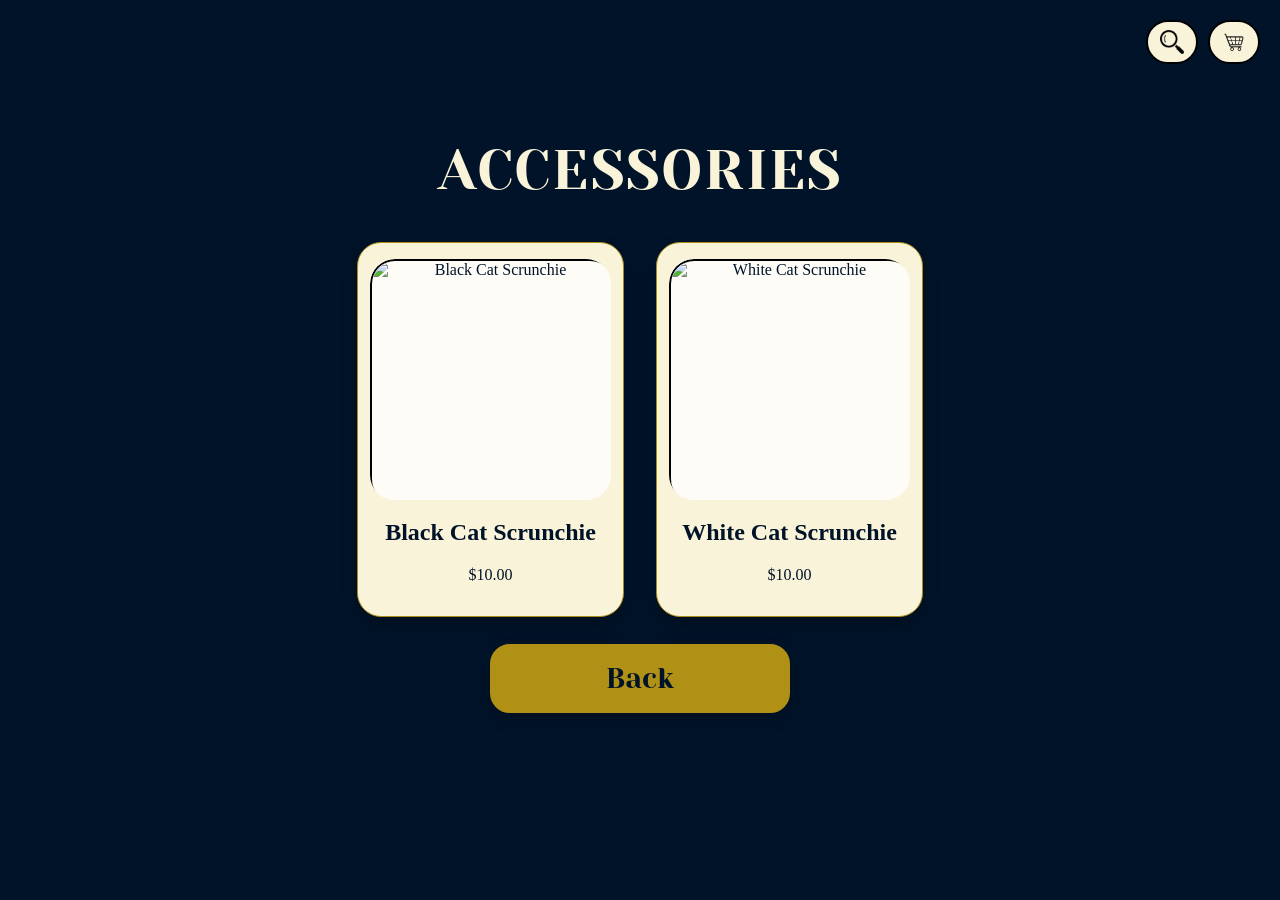
==== accessories.html @ aea46e5f "Add files via upload" ====
<!DOCTYPE html>

<html lang="en">

<head>

    <meta charset="UTF-8">

    <meta name="viewport" content="width=device-width, initial-scale=1.0">

    <title>ACCESSORIES</title>
    <link rel="preconnect" href="https://fonts.googleapis.com">
    <link rel="preconnect" href="https://fonts.gstatic.com" crossorigin>
    <link href="https://fonts.googleapis.com/css2?family=Yeseva+One&display=swap" rel="stylesheet">

    <link rel="stylesheet" href="style.css">

</head>


<body>

<div class="site-header">
    <div class="search-box" id="searchBox">
        <input type="text" class="search-input" id="searchInput" placeholder="What are you looking for?" aria-label="Search products">
        <span class="search-hint" id="searchHint">What are you looking for?</span>
        <div class="search-results" id="searchResults"></div>
    </div>
    <button class="search-toggle" id="searchToggle" type="button"><img src="search.png" alt="search"></button>
        <a href="cart.html" class="cart-button" id="cartButton" aria-label="Cart">
            <img src="cart-removebg-preview.png" alt="cart">
            <span class="cart-badge hidden" id="cartBadge">0</span>
        </a>
</div>

<div class="container">


    <!-- Page title -->
    <h1>ACCESSORIES</h1>



    <!-- Holds every product -->
    <div class="product-grid">

        <div class="product-card" data-title="Black Cat Scrunchie" data-description="This is a scrunchie item. Write your description here." data-link="accessories.html">


            <div class="image-container" tabindex="0" role="button" aria-label="View details for Black Cat Scrunchie" data-images="images/black-cat-scrunchie.png" data-modal-images="images/horizontal-black-cat-scrunchie.png" data-title="Black Cat Scrunchie" data-price="$10.00" data-description="This is a scrunchie item. Write your description here.">
                <img src="images/black-cat-scrunchie.png" alt="Black Cat Scrunchie">
                <div class="overlay">View Details</div>
            </div>


            <h2>Black Cat Scrunchie</h2>


            <p class="price">$10.00</p>


        </div>

        <div class="product-card" data-title="White Cat Scrunchie" data-description="This is a scrunchie item. Write your description here." data-link="accessories.html">


            <div class="image-container" tabindex="0" role="button" aria-label="View details for White Cat Scrunchie" data-images="images/white-cat-scrunchie.png" data-modal-images="images/horizontal-white-cat-scrunchie.png" data-title="White Cat Scrunchie" data-price="$10.00" data-description="This is a scrunchie item. Write your description here.">
                <img src="images/white-cat-scrunchie.png" alt="White Cat Scrunchie">
                <div class="overlay">View Details</div>
            </div>


            <h2>White Cat Scrunchie</h2>


            <p class="price">$10.00</p>


        </div>

    </div>




    <!-- Back button -->
    <a href="index.html" class="button">
        Back
    </a>



</div>

<div id="productModal" class="modal" aria-hidden="true">
    <div class="modal-content">
        <button class="modal-close" aria-label="Close">&times;</button>
        <div class="detail-gallery">
            <img class="detail-image" src="" alt="">
        </div>
        <h2 class="detail-name"></h2>
        <p class="detail-price"></p>
        <p class="detail-description"></p>
        <div class="modal-actions">
            <button id="inquireButton" class="inquire-button">Inquire</button>
            <button id="addToCartButton" class="add-to-cart-button">Add to cart</button>
        </div>
    </div>
</div>

</body>

<script src="product-modal.js"></script>
<script src="site-ui.js"></script>
<script src="cart-badge.js"></script>

</html>
---- style.css ----
@import url('https://fonts.googleapis.com/css2?family=Poppins:wght@300;400;500;600&display=swap');

/* Makes the whole page use this font */

body{

    font-family: 'Yeseva One', serif;
    font-weight: 400;
    margin:0;
    min-height:100vh;
    background:#001328;
    color:#f9f3da;

}

button,
input,
textarea,
select,
a,
.button,
.inquire-button,
.instagram-button,
.add-to-cart-button,
.cart-control-btn,
.keychain-option {
    font-family: 'Yeseva One', serif;
}

body.modal-open {
    overflow: hidden;
}

.site-header {
    position: fixed;
    top: 20px;
    right: 20px;
    display: flex;
    align-items: center;
    gap: 10px;
    z-index: 1100;
}

.search-box {
    display: none;
    align-items: center;
    position: relative;
}

.search-box.active {
    display: flex;
}

.search-input {
    width: 180px;
    padding: 10px 14px;
    border-radius: 999px;
    border: 2px solid black;
    background: #f9f3da;
    color: #4d4d4d;
    font-size: 14px;
    outline: none;
}

.search-input::placeholder {
    color: #6b6b6b;
}

.search-toggle,
.cart-button {
    border: 2px solid black;
    background: #f9f3da;
    color: black;
    border-radius: 999px;
    padding: 8px 12px;
    cursor: pointer;
    text-decoration: none;
    display: inline-flex;
    align-items: center;
    justify-content: center;
    font-size: 20px;
    position: relative;
}

.search-toggle:hover,
.cart-button:hover {
    background: black;
    color: #f9f3da;
}

.search-toggle img,
.cart-button img {
    width: 24px;
    height: 24px;
    object-fit: contain;
}

.cart-badge {
    position: absolute;
    top: -8px;
    right: -8px;
    background: black;
    color: #f9f3da;
    border-radius: 50%;
    width: 22px;
    height: 22px;
    display: flex;
    align-items: center;
    justify-content: center;
    font-size: 12px;
    font-weight: bold;
}

.cart-badge.hidden {
    display: none;
}

.search-results {
    display: none;
    position: absolute;
    top: calc(100% + 8px);
    left: 0;
    width: 100%;
    background: #f9f3da;
    border: 2px solid black;
    border-radius: 14px;
    box-shadow: 0 6px 16px rgba(0,0,0,0.15);
    overflow: hidden;
    z-index: 1000;
}

.search-results.active {
    display: block;
}

.search-result-item {
    display: block;
    padding: 10px 12px;
    color: black;
    text-decoration: none;
    border-bottom: 1px solid #f9f3da;
}

.search-result-item:hover {
    background: #f9f3da;
}

.search-result-item.no-result {
    color: #666;
}

.search-hint {
    position: absolute;
    left: 14px;
    top: 50%;
    transform: translateY(-50%);
    pointer-events: none;
    color: #8d8d8d;
    font-size: 14px;
    white-space: nowrap;
}

.search-hint.hidden {
    display: none;
}

.search-input:focus ~ .search-hint {
    display: none;
}

.no-results-message {
    text-align: center;
    padding: 40px 20px;
    margin: 20px 0;
}

.no-results-message.hidden {
    display: none;
}

.no-results-message h2 {
    font-size: 24px;
    color: #666;
    margin: 0;
}

.results-container {
    min-height: 200px;
    margin: 40px 0;
}


.search-hint.hidden {
    display: none;
}

.search-input:focus ~ .search-hint {
    display: none;
}


/* This controls the whole box holding everything */

.container{

    display:flex;

    flex-direction:column;

    align-items:center;
    width:min(100%, 1100px);
    margin:0 auto;
    padding:100px 20px 40px;
    box-sizing:border-box;
    position: relative;
    overflow: hidden;

}



.container > * {
    position: relative;
    z-index: 1;
}


/* The title */

h1{

    text-align:center;

    font-size:clamp(32px, 5vw, 56px);
    font-weight:300;
    margin-bottom:40px;
    color:#f9f3da;
    letter-spacing:0.04em;

}

.page-title-spacing {
    margin-bottom: 30px;
}


/* ========================== */
/* BACK BUTTON */
/* ========================== */

/* Every button */

.button{
    cursor: pointer;
    width:min(300px, 100%);

    padding:16px 20px;

    margin:12px auto 0;

    text-align:center;

    text-decoration:none;

    color:#001328;

    border:2px solid #b09116;

    border-radius:20px;

    font-size:clamp(18px, 2.8vw, 28px);

    transition:0.3s;
    box-sizing:border-box;
    background:#b09116;
    box-shadow:0 6px 16px rgba(0,0,0,0.18);
    display: block;

}


/* What happens when the mouse hovers */

.button:hover{

    background:#000000;

    color:#f9f3da;

}

.button:disabled,
.button.disabled,
.button[aria-disabled="true"],
a.button.disabled,
a.button[aria-disabled="true"],
.add-to-cart-button:disabled,
.add-to-cart-button.disabled,
.checkout-button:disabled,
.secondary-button:disabled {
    cursor: not-allowed;
    opacity: 0.65;
}

.button:hover:disabled,
.button.disabled:hover,
.add-to-cart-button:hover:disabled,
.add-to-cart-button.disabled:hover,
.checkout-button:hover:disabled,
.secondary-button:hover:disabled {
    cursor: not-allowed;
}


.button:disabled:hover,
.button.disabled:hover,
.add-to-cart-button:disabled:hover,
.add-to-cart-button.disabled:hover,
.checkout-button:disabled:hover,
.secondary-button:disabled:hover {
    background: #b09116;
    color: #001328;
    cursor: not-allowed;
}

.modal {
    position: fixed;
    inset: 0;
    background: rgba(0, 0, 0, 0.75);
    display: none;
    justify-content: center;
    align-items: center;
    padding: 20px;
    z-index: 1000;
}

.modal.active {
    display: flex;
}

.modal-content {
    background: #f9f3da;
    color: #001328;
    padding: 24px;
    border-radius: 20px;
    width: min(90vw, 500px);
    max-height: 90vh;
    overflow-y: auto;
    text-align: center;
    position: relative;
}

.modal-close {
    position: absolute;
    top: 10px;
    right: 12px;
    border: none;
    background: transparent;
    font-size: 28px;
    cursor: pointer;
    color: #001328;
}

.detail-gallery {
    position: relative;
    display: flex;
    flex-direction: column;
    align-items: center;
    gap: 10px;
}

.detail-image {
    width: 100%;
    max-height: 360px;
    min-height: 240px;
    object-fit: cover;
    object-position: center;
    border-radius: 15px;
    border: 2px solid black;
    margin-bottom: 10px;
    background: #fefcf7;
}

.detail-name {
    font-size: 24px;
    margin: 8px 0;
    color: #001328;
}

.detail-price {
    font-size: 18px;
    color: #001328;
    margin-bottom: 12px;
}

.detail-description {
    font-size: 16px;
    line-height: 1.5;
    margin-bottom: 16px;
    color: #001328;
}

.inquire-button,
.instagram-button,
.add-to-cart-button {
    display: inline-block;
    text-decoration: none;
    color: #001328;
    border: 2px solid #b09116;
    border-radius: 20px;
    padding: 12px 18px;
    margin: 8px 6px;
    font-size: 16px;
    background: #b09116;
    cursor: pointer;
}

.inquire-button:hover,
.instagram-button:hover,
.add-to-cart-button:hover {
    background: #000000;
    color: #f9f3da;
}

.modal-actions {
    display: flex;
    justify-content: center;
    flex-wrap: wrap;
    gap: 8px;
    margin-top: 12px;
}

.hidden {
    display: none;
}

/* ========================== */
/* ADD TO CART BUTTON */
/* ========================== */

/* Cart Page Styles */

.cart-container {
    width: 100%;
    max-width: 700px;
    margin: 20px 0;
}

.empty-message {
    text-align: center;
    color: #666;
    padding: 40px;
    font-size: 18px;
}

.empty-message.hidden {
    display: none;
}

.cart-items {
    display: flex;
    flex-direction: column;
    gap: 0;
}

.cart-item {
    border-top: 1px solid #f9f3da;
    padding: 16px 0;
    display: flex;
    justify-content: space-between;
    align-items: flex-start;
    gap: 16px;
    color: #f9f3da;
}

.cart-item:last-child {
    border-bottom: none;
    padding-bottom: 20px;
    margin-bottom: 12px;
}

.cart-item-name-price {
    flex: 1;
    display: flex;
    justify-content: space-between;
    align-items: center;
    gap: 40px;
}

.cart-item-name {
    font-weight: 500;
    flex: 1;
    color: #f9f3da;
}

.cart-item-price {
    white-space: nowrap;
    font-size: 16px;
    color: #f9f3da;
}

.cart-item-controls {
    display: flex;
    align-items: center;
    gap: 8px;
}

.controls-box {
    display: inline-flex;
    border: 2px solid black;
    border-radius: 8px;
    overflow: hidden;
    height: 32px;
}

.cart-control-btn {
    background: #f9f3da;
    color: black;
    border: none;
    border-right: 1px solid black;
    padding: 0 8px;
    cursor: pointer;
    font-size: 16px;
    font-weight: bold;
    height: 100%;
    display: flex;
    align-items: center;
    justify-content: center;
    flex: 0 0 auto;
}

.cart-control-btn:last-child {
    border-right: none;
}

.cart-control-btn:hover:not(:disabled) {
    background: #f9f3da;
}

.cart-control-btn:disabled {
    background: #f9f3da;
    color: #a0a0a0;
    cursor: not-allowed;
}

.cart-notification {
    position: fixed;
    top: 50%;
    left: 50%;
    transform: translate(-50%, -50%);
    background: #000000;
    border: 2px solid black;
    border-radius: 20px;
    padding: 20px 30px;
    font-size: 18px;
    text-align: center;
    z-index: 2000;
    opacity: 0;
    transition: opacity 0.3s ease;
    box-shadow: 0 4px 12px rgba(0,0,0,0.2);
}

.cart-notification.show {
    opacity: 1;
}

.cart-quantity-input {
    border: none;
    border-right: 1px solid black;
    background: #f9f3da;
    text-align: center;
    width: 40px;
    font-size: 14px;
    font-weight: bold;
}

.cart-quantity-input:focus {
    outline: none;
}

.cart-remove-btn {
    background: #f9f3da;
    border: 2px solid black;
    border-radius: 4px;
    padding: 4px 8px;
    cursor: pointer;
    font-size: 14px;
    font-weight: 300;
    color: black;
}

.cart-remove-btn:hover {
    background: black;
    color: #f9f3da;
}

cart.html .site-header {
    display: none;
}

.cart-summary {
    border-top: 1px solid #f9f3da;
    padding-top: 16px;
    margin-top: 8px;
    display: flex;
    flex-direction: column;
    gap: 10px;
}

.cart-summary-total {
    font-size: 18px;
    font-weight: bold;
    color: #f9f3da;
}

.cart-actions {
    display: flex;
    flex-wrap: wrap;
    justify-content: center;
    gap: 14px;
    margin-top: 16px;
}

.cart-actions .button {
    margin: 0;
}

.cart-actions .button.disabled {
    cursor: not-allowed;
    pointer-events: none;
    opacity: 0.65;
}

.cart-actions .button.disabled:hover {
    background: #b09116;
    color: #001328;
    cursor: not-allowed;
}

.secondary-button {
    background: #b09116;
    color: #001328;
}

.secondary-button:hover {
    background: #000000;
    color: #f9f3da;
}

.checkout-page {
    padding-top: 40px;
}

.checkout-summary {
    width: min(100%, 700px);
    margin-bottom: 24px;
    color: #f9f3da;
}

.checkout-items {
    display: flex;
    flex-direction: column;
    gap: 10px;
}

.checkout-item-row {
    display: flex;
    justify-content: space-between;
    align-items: center;
    gap: 12px;
    padding: 10px 0;
    border-bottom: 1px solid #f9f3da;
    color: #f9f3da;
}

.checkout-item-main {
    display: flex;
    align-items: center;
    gap: 8px;
    flex: 1;
}

.checkout-item-qty {
    font-weight: bold;
}

.checkout-item-price {
    white-space: nowrap;
}

.checkout-form {
    width: min(100%, 700px);
    display: flex;
    flex-direction: column;
    gap: 16px;
}

.checkout-field {
    display: flex;
    flex-direction: column;
    gap: 8px;
    font-size: 16px;
    color: #f9f3da;
}

.checkout-field input,
.checkout-field textarea {
    padding: 12px;
    border: 2px solid #f9f3da;
    border-radius: 12px;
    font-size: 16px;
    background: #f9f3da;
    color: #001328;
}

.checkout-field textarea {
    min-height: 100px;
    resize: vertical;
}

.checkout-total {
    font-size: 18px;
    font-weight: bold;
    padding-top: 8px;
    color: #f9f3da;
}

.checkout-actions {
    display: flex;
    flex-wrap: wrap;
    justify-content: center;
    gap: 14px;
    margin-top: 12px;
}

.checkout-button {
    cursor: pointer;
    background:#b09116;
    color:#000000;
    border-color:#b09116;
}

.checkout-button:not(:disabled) {
    background:#b09116;
    color:#000000;
    border-color:#b09116;
}

.checkout-button:hover:not(:disabled) {
    background:#000000;
    color:#f9f3da;
}

.thank-you-modal {
    max-width: 480px;
}

.thank-you-summary {
    margin: 18px 0 8px;
    padding: 14px;
    border-radius: 12px;
    background: rgba(255,255,255,0.08);
    text-align: left;
    line-height: 1.6;
}

.thank-you-summary p {
    margin: 0 0 8px;
}

.keychain-option-picker {
    margin-bottom: 12px;
    display: flex;
    flex-direction: column;
    gap: 8px;
}

.keychain-option-label {
    font-size: 15px;
    text-align: left;
}

.keychain-select-trigger {
    display: inline-flex;
    align-items: center;
    justify-content: space-between;
    min-width: 220px;
    padding: 10px 12px;
    border: 1px solid black;
    border-radius: 10px;
    background: #f9f3da;
    color: #4d4d4d;
    cursor: pointer;
    margin-left: 4px;
}

.keychain-option-menu {
    display: flex;
    flex-direction: column;
    border: 1px solid black;
    border-radius: 10px;
    overflow: hidden;
    background: #f9f3da;
}

.keychain-option {
    border: none;
    background: #f9f3da;
    text-align: left;
    padding: 10px 12px;
    cursor: pointer;
    font: inherit;
    color: black;
    transition: background-color 0.2s ease, color 0.2s ease;
}

.keychain-option + .keychain-option {
    border-top: 1px solid black;
}

.keychain-option:hover {
    background: #d9d9d9;
    color: #001328;
}

.add-to-cart-button:disabled,
.add-to-cart-button.disabled {
    opacity: 0.65;
    cursor: not-allowed;
}

/* ========================== */
/* PROCEED TO CHECKOUT BUTTON */
/* ========================== */

/* ========================== */
/* BACK TO HOME BUTTON */
/* ========================== */

/* ========================== */
/* INQUIRE BUTTON */
/* ========================== */

/* ========================== */
/* CONFIRM ORDER BUTTON */
/* ========================== */

/* ========================== */
/* CONTINUE SHOPPING BUTTON */
/* ========================== */

/* ========================================= */
/* PRODUCT GRID                              */
/* ========================================= */

/* Holds all product cards */

.product-grid {
    display: flex;
    flex-wrap: wrap;
    justify-content: center;
    gap: 32px;
    width: 100%;
    margin-top: 0px;
    margin-bottom: 15px;
}

.product-card {
    cursor: pointer;
    font-family: 'Cormorant Garamond', Georgia, serif;
    width: calc(25% - 24px);
    min-width: 220px;
    text-align: center;
    background: #f9f3da;
    color:#001328;
    border: 1px solid #aa8c15;
    border-radius: 24px;
    padding: 16px 12px;
    box-shadow: 0 8px 18px rgba(0,0,0,0.16);
}

.product-card:hover {
    background: #000000;
    color: #f9f3da;
}

.product-card img {
    width: 250px;
    height: 250px;
    object-fit: contain;
    object-position: center;
    border-radius: 25px;
    border: 2px solid black;
    background: #fefcf7;
}

.image-container {
    position: relative;
    width: min(100%, 250px);
    aspect-ratio: 1 / 1;
    margin: 0 auto;
    overflow: hidden;
    border-radius: 25px;
    background: #fefcf7;
}

.image-container img {
    width: 100%;
    height: 100%;
    object-fit: contain;
    object-position: center;
    border-radius: 25px;
    border: 2px solid black;
    display: block;
    background: #fefcf7;
}

.gallery-nav,
.gallery-controls {
    position: absolute;
    inset: 0;
    display: flex;
    align-items: center;
    justify-content: space-between;
    padding: 0 10px;
    pointer-events: none;
}

.gallery-nav-button {
    pointer-events: auto;
    border: none;
    border-radius: 999px;
    width: 36px;
    height: 36px;
    background: rgba(0, 0, 0, 0.6);
    color: #f9f3da;
    cursor: pointer;
    font-size: 18px;
    display: flex;
    align-items: center;
    justify-content: center;
}

.gallery-dots {
    position: absolute;
    left: 50%;
    bottom: 10px;
    transform: translateX(-50%);
    display: flex;
    gap: 6px;
}

.gallery-dot {
    width: 10px;
    height: 10px;
    border-radius: 999px;
    border: none;
    background: rgba(255,255,255,0.7);
    cursor: pointer;
    padding: 0;
}

.gallery-dot.active {
    background: #001328;
}

.overlay {
    position: absolute;
    top: 0;
    left: 0;
    width: 100%;
    height: 100%;
    background: rgba(0, 0, 0, 0);
    border-radius: 25px;
    display: flex;
    justify-content: center;
    align-items: center;
    color: #f9f3da;
    font-size: 24px;
    font-weight: bold;
    opacity: 0;
    transition: 0.3s;
}

.image-container:hover .overlay {
    opacity: 1;
    background: rgba(0, 0, 0, 0.55);
}

@media (max-width: 768px) {
    body {
        background:#001328;
    }

    .site-header {
        top: 12px;
        right: 12px;
        left: 12px;
        justify-content: flex-end;
        flex-wrap: wrap;
    }

    .search-box {
        flex: 1 1 100%;
        order: 2;
        margin-top: 8px;
    }

    .search-input {
        width: 100%;
    }

    .container {
        padding-top: 140px;
    }

    .product-grid {
        gap: 24px;
    }

    .product-card {
        width: 100%;
        min-width: 0;
    }

    .cart-item {
        flex-direction: column;
        align-items: stretch;
    }

    .cart-item-controls {
        justify-content: space-between;
    }

    .checkout-actions,
    .cart-actions {
        flex-direction: row;
        align-items: stretch;
        justify-content: center;
    }

    .checkout-actions .button,
    .cart-actions .button {
        width: auto;
        flex: 1;
    }
}
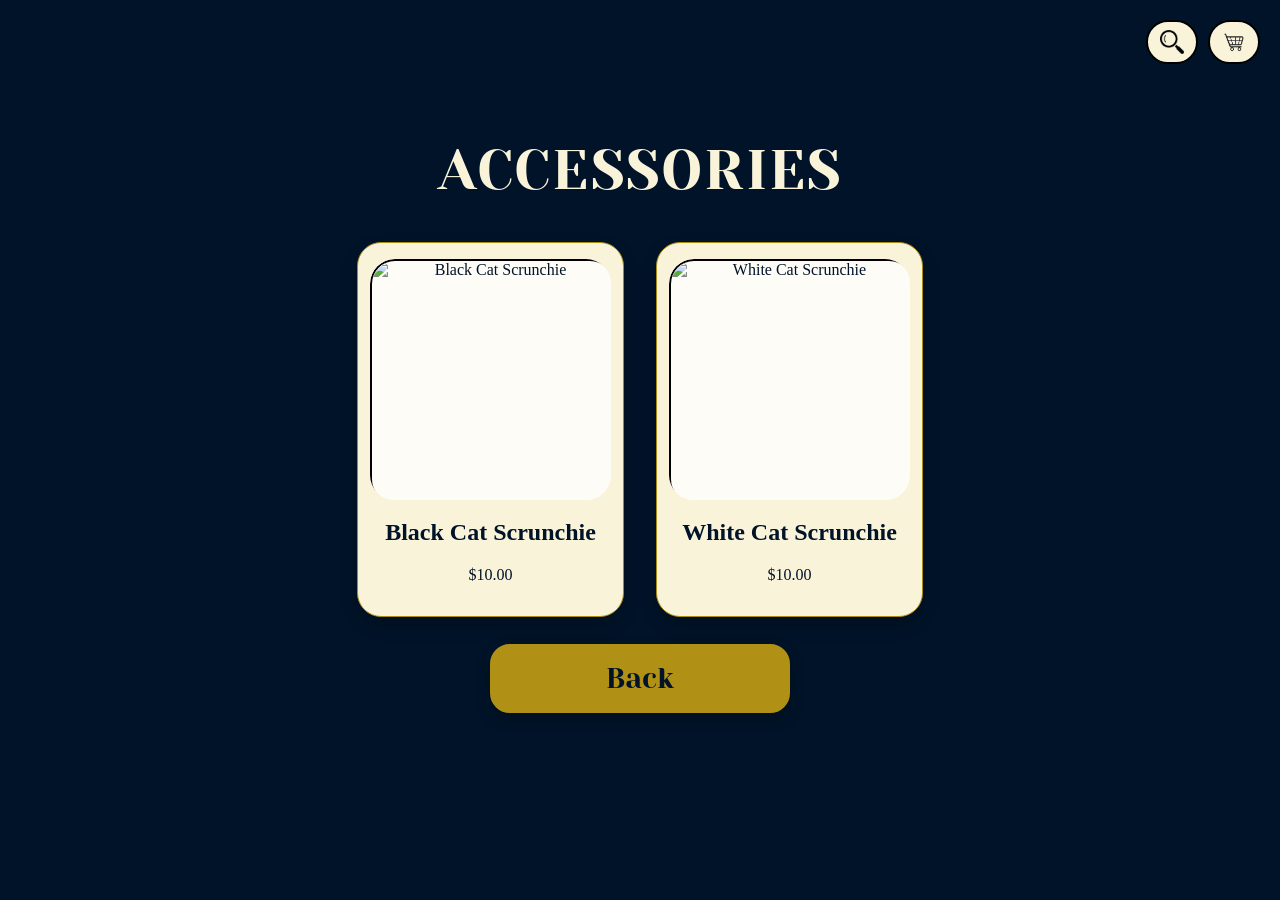
==== commit 62fbaa87: "Add files via upload" ====
--- a/accessories.html
+++ b/accessories.html
@@ -47,8 +47,8 @@
         <div class="product-card" data-title="Black Cat Scrunchie" data-description="This is a scrunchie item. Write your description here." data-link="accessories.html">
 
 
-            <div class="image-container" tabindex="0" role="button" aria-label="View details for Black Cat Scrunchie" data-images="images/black-cat-scrunchie.png" data-modal-images="images/horizontal-black-cat-scrunchie.png" data-title="Black Cat Scrunchie" data-price="$10.00" data-description="This is a scrunchie item. Write your description here.">
-                <img src="images/black-cat-scrunchie.png" alt="Black Cat Scrunchie">
+            <div class="image-container" tabindex="0" role="button" aria-label="View details for Black Cat Scrunchie" data-images="black-cat-scrunchie.png" data-modal-images="horizontal-black-cat-scrunchie.png" data-title="Black Cat Scrunchie" data-price="$10.00" data-description="This is a scrunchie item. Write your description here.">
+                <img src="black-cat-scrunchie.png" alt="Black Cat Scrunchie">
                 <div class="overlay">View Details</div>
             </div>
 
@@ -64,8 +64,8 @@
         <div class="product-card" data-title="White Cat Scrunchie" data-description="This is a scrunchie item. Write your description here." data-link="accessories.html">
 
 
-            <div class="image-container" tabindex="0" role="button" aria-label="View details for White Cat Scrunchie" data-images="images/white-cat-scrunchie.png" data-modal-images="images/horizontal-white-cat-scrunchie.png" data-title="White Cat Scrunchie" data-price="$10.00" data-description="This is a scrunchie item. Write your description here.">
-                <img src="images/white-cat-scrunchie.png" alt="White Cat Scrunchie">
+            <div class="image-container" tabindex="0" role="button" aria-label="View details for White Cat Scrunchie" data-images="white-cat-scrunchie.png" data-modal-images="horizontal-white-cat-scrunchie.png" data-title="White Cat Scrunchie" data-price="$10.00" data-description="This is a scrunchie item. Write your description here.">
+                <img src="white-cat-scrunchie.png" alt="White Cat Scrunchie">
                 <div class="overlay">View Details</div>
             </div>
 
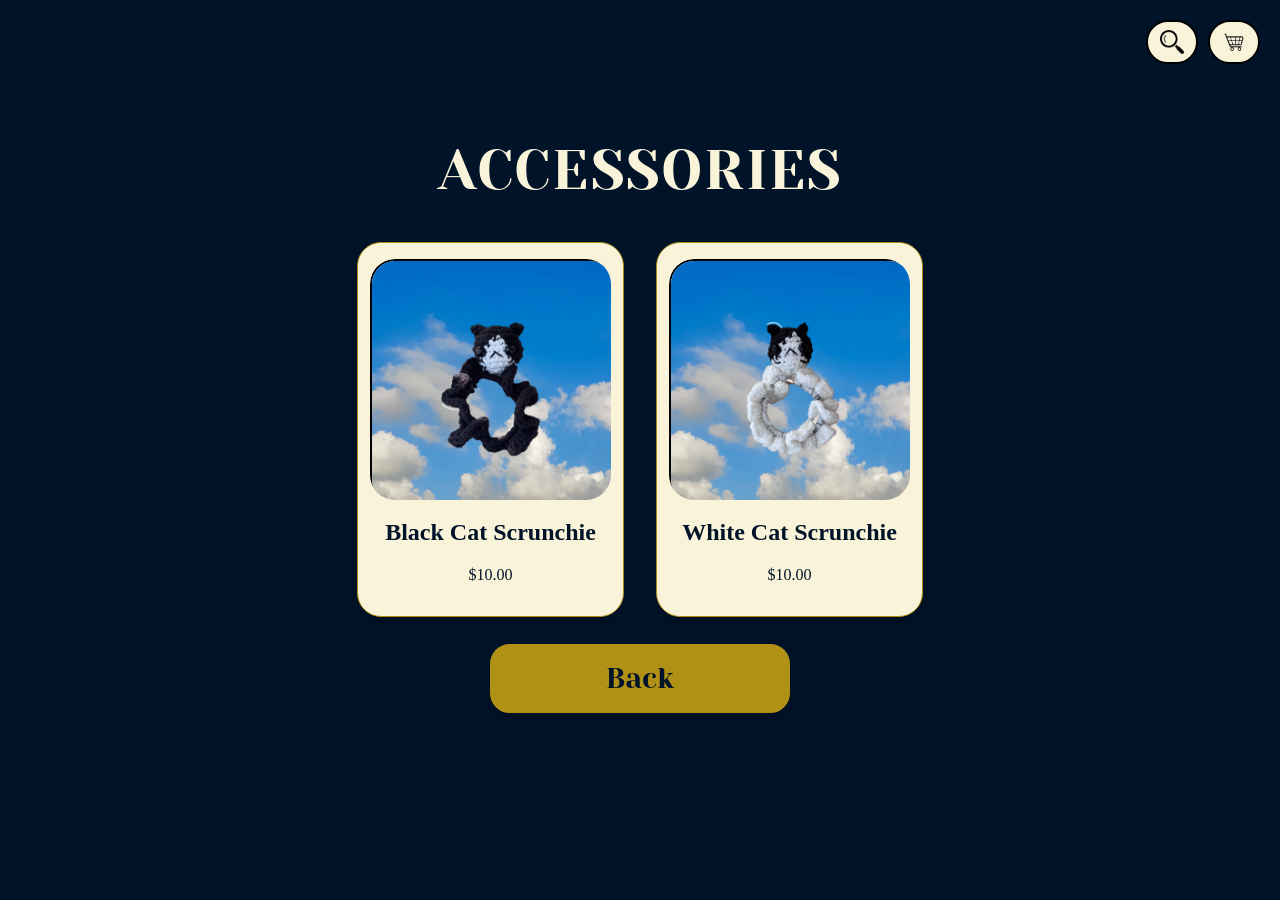
==== commit 4f348aa8: "Add files via upload" ====
(no text change in the page or its own stylesheets)
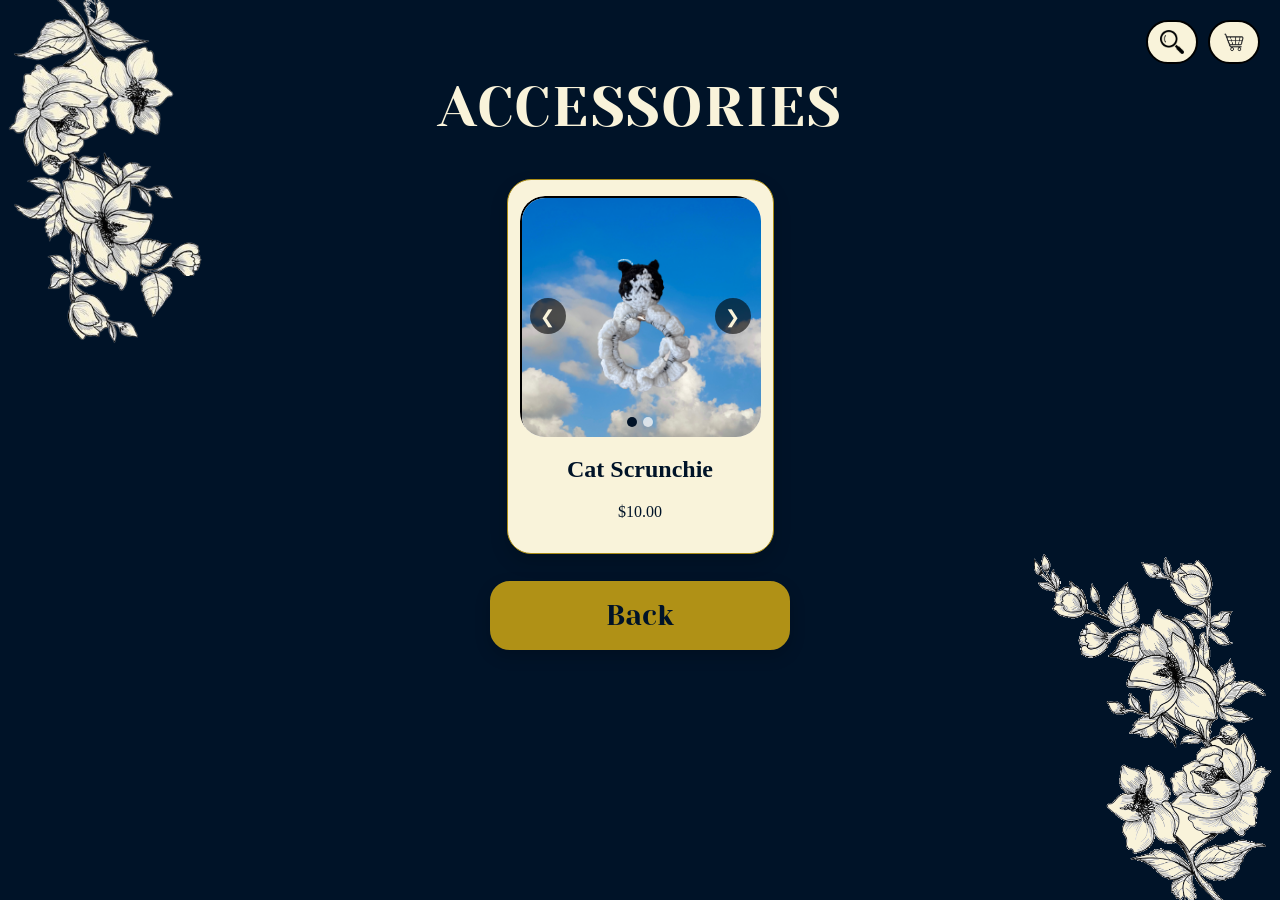
==== commit a6818dcc: "Add files via upload" ====
--- a/accessories.html
+++ b/accessories.html
@@ -44,33 +44,16 @@
     <!-- Holds every product -->
     <div class="product-grid">
 
-        <div class="product-card" data-title="Black Cat Scrunchie" data-description="This is a scrunchie item. Write your description here." data-link="accessories.html">
+        <div class="product-card" data-title="Cat Scrunchie" data-description="Can be used as a hair tie or wrist accessory" data-link="accessories.html">
 
 
-            <div class="image-container" tabindex="0" role="button" aria-label="View details for Black Cat Scrunchie" data-images="black-cat-scrunchie.png" data-modal-images="horizontal-black-cat-scrunchie.png" data-title="Black Cat Scrunchie" data-price="$10.00" data-description="This is a scrunchie item. Write your description here.">
-                <img src="black-cat-scrunchie.png" alt="Black Cat Scrunchie">
+            <div class="image-container" tabindex="0" role="button" aria-label="View details for Cat Scrunchie" data-images="white-cat-scrunchie.png,black-cat-scrunchie.png" data-modal-images="horizontal-white-cat-scrunchie.png,horizontal-black-cat-scrunchie.png" data-title="Cat Scrunchie" data-color-label="Color: " data-color-choices="White:white-cat-scrunchie.png|Black:black-cat-scrunchie.png" data-price="$10.00" data-description="Can be used as a hair tie or wrist accessory">
+                <img src="white-cat-scrunchie.png" alt="Cat Scrunchie">
                 <div class="overlay">View Details</div>
             </div>
 
 
-            <h2>Black Cat Scrunchie</h2>
-
-
-            <p class="price">$10.00</p>
-
-
-        </div>
-
-        <div class="product-card" data-title="White Cat Scrunchie" data-description="This is a scrunchie item. Write your description here." data-link="accessories.html">
-
-
-            <div class="image-container" tabindex="0" role="button" aria-label="View details for White Cat Scrunchie" data-images="white-cat-scrunchie.png" data-modal-images="horizontal-white-cat-scrunchie.png" data-title="White Cat Scrunchie" data-price="$10.00" data-description="This is a scrunchie item. Write your description here.">
-                <img src="white-cat-scrunchie.png" alt="White Cat Scrunchie">
-                <div class="overlay">View Details</div>
-            </div>
-
-
-            <h2>White Cat Scrunchie</h2>
+            <h2>Cat Scrunchie</h2>
 
 
             <p class="price">$10.00</p>
--- a/style.css
+++ b/style.css
@@ -8,7 +8,12 @@
     font-weight: 400;
     margin:0;
     min-height:100vh;
-    background:#001328;
+    background-color:#001328;
+    background-image: url("flower-top-right-removebg-preview.png"), url("flower-bottom-left.png");
+    background-repeat: no-repeat, no-repeat;
+    background-position: top left, bottom right;
+    background-size: 290px auto, 290px auto;
+    background-attachment: fixed, fixed;
     color:#f9f3da;
 
 }
@@ -210,7 +215,7 @@
     align-items:center;
     width:min(100%, 1100px);
     margin:0 auto;
-    padding:100px 20px 40px;
+    padding:37px 20px 40px;
     box-sizing:border-box;
     position: relative;
     overflow: hidden;
@@ -332,6 +337,15 @@
     align-items: center;
     padding: 20px;
     z-index: 1000;
+}
+
+/* Page-specific tweak: keychains Back button should be compact */
+.keychains-page .button {
+    width: auto;
+    min-width: 140px;
+    padding: 12px 16px;
+    font-size: clamp(16px, 2.2vw, 24px);
+    display: inline-block;
 }
 
 .modal.active {
@@ -625,13 +639,15 @@
     margin: 0;
 }
 
-.cart-actions .button.disabled {
+.cart-actions .button.disabled,
+.cart-actions .button[aria-disabled="true"] {
     cursor: not-allowed;
     pointer-events: none;
     opacity: 0.65;
 }
 
-.cart-actions .button.disabled:hover {
+.cart-actions .button.disabled:hover,
+.cart-actions .button[aria-disabled="true"]:hover {
     background: #b09116;
     color: #001328;
     cursor: not-allowed;
@@ -768,19 +784,66 @@
     margin: 0 0 8px;
 }
 
-.keychain-option-picker {
+.keychain-option-picker,
+.product-option-picker {
     margin-bottom: 12px;
     display: flex;
     flex-direction: column;
     gap: 8px;
 }
 
-.keychain-option-label {
+.keychain-option-label,
+.product-option-label {
     font-size: 15px;
     text-align: left;
 }
 
-.keychain-select-trigger {
+.keychain-select-trigger,
+.product-option-trigger {
+    display: inline-flex;
+    align-items: center;
+    justify-content: space-between;
+    min-width: 220px;
+    padding: 10px 12px;
+    border: 1px solid black;
+    border-radius: 10px;
+    background: #f9f3da;
+    color: #4d4d4d;
+    cursor: pointer;
+    margin-left: 4px;
+}
+
+.keychain-option-menu,
+.product-option-menu {
+    display: flex;
+    flex-direction: column;
+    border: 1px solid black;
+    border-radius: 10px;
+    overflow: hidden;
+    background: #f9f3da;
+}
+
+.keychain-option,
+.product-option-choice {
+    border: none;
+    background: #f9f3da;
+    text-align: left;
+    padding: 10px 12px;
+    cursor: pointer;
+    font: inherit;
+    color: black;
+    transition: background-color 0.2s ease, color 0.2s ease;
+}
+
+.keychain-option + .keychain-option,
+.product-option-choice + .product-option-choice {
+    border-top: 1px solid black;
+}
+
+.keychain-option:hover,
+.product-option-choice:hover {
+    background: #d9d9d9;
+    color: #001328;
     display: inline-flex;
     align-items: center;
     justify-content: space-between;
@@ -989,7 +1052,8 @@
 
 @media (max-width: 768px) {
     body {
-        background:#001328;
+        background-attachment: scroll, scroll;
+        background-size: 160px auto, 160px auto;
     }
 
     .site-header {
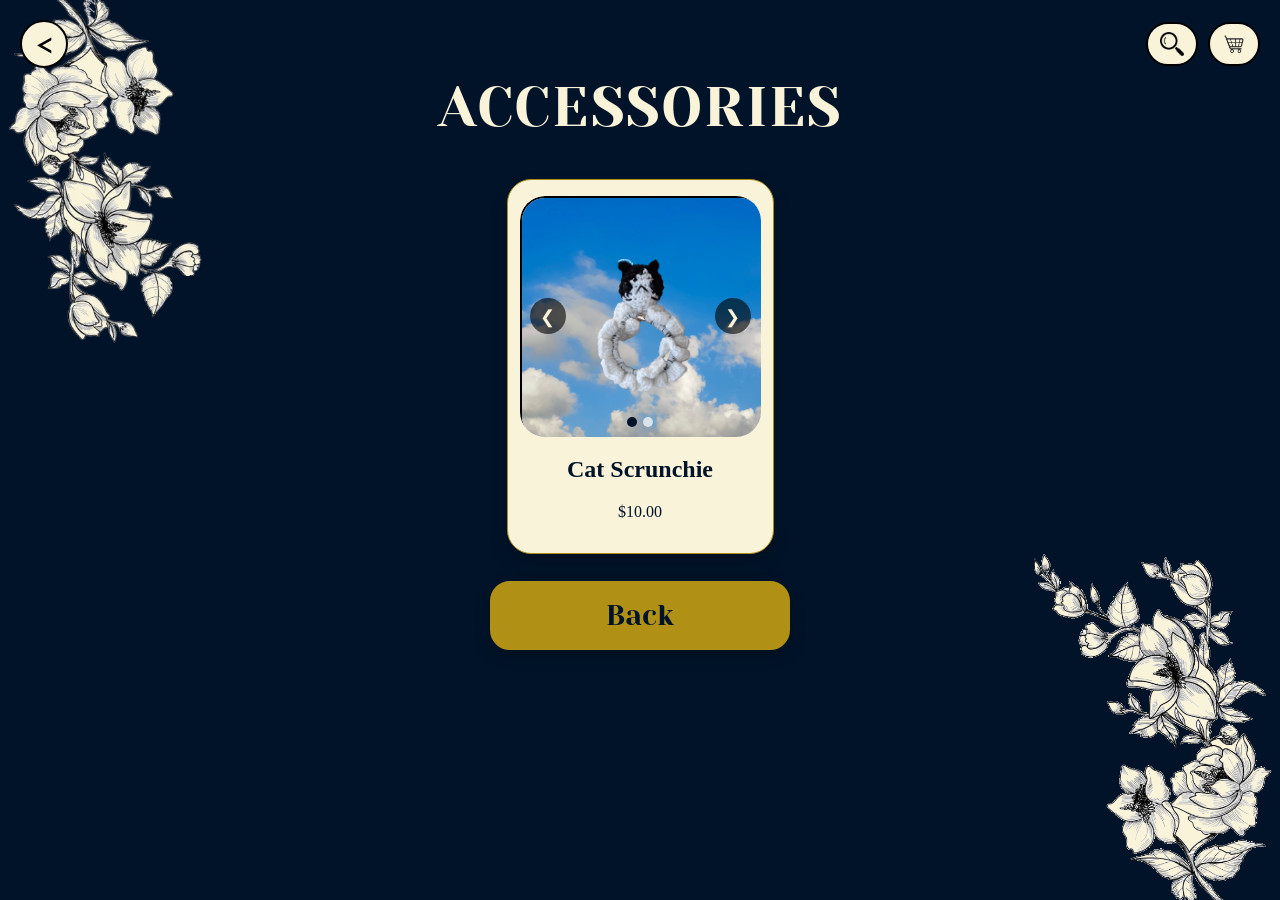
==== commit bb52d5bf: "Add files via upload" ====
--- a/accessories.html
+++ b/accessories.html
@@ -21,16 +21,19 @@
 <body>
 
 <div class="site-header">
-    <div class="search-box" id="searchBox">
-        <input type="text" class="search-input" id="searchInput" placeholder="What are you looking for?" aria-label="Search products">
-        <span class="search-hint" id="searchHint">What are you looking for?</span>
-        <div class="search-results" id="searchResults"></div>
-    </div>
-    <button class="search-toggle" id="searchToggle" type="button"><img src="search.png" alt="search"></button>
+    <button class="home-button" id="homeButton" type="button" aria-label="Back to homepage"><span aria-hidden="true">&lt;</span></button>
+    <div class="header-actions">
+        <div class="search-box" id="searchBox">
+            <input type="text" class="search-input" id="searchInput" placeholder="What are you looking for?" aria-label="Search products">
+            <span class="search-hint" id="searchHint">What are you looking for?</span>
+            <div class="search-results" id="searchResults"></div>
+        </div>
+        <button class="search-toggle" id="searchToggle" type="button"><img src="search.png" alt="search"></button>
         <a href="cart.html" class="cart-button" id="cartButton" aria-label="Cart">
             <img src="cart-removebg-preview.png" alt="cart">
             <span class="cart-badge hidden" id="cartBadge">0</span>
         </a>
+    </div>
 </div>
 
 <div class="container">
--- a/style.css
+++ b/style.css
@@ -39,11 +39,46 @@
 .site-header {
     position: fixed;
     top: 20px;
+    left: 20px;
     right: 20px;
     display: flex;
     align-items: center;
+    justify-content: space-between;
     gap: 10px;
-    z-index: 1100;
+    z-index: 900;
+}
+
+.header-actions {
+    display: flex;
+    align-items: center;
+    gap: 10px;
+    margin-left: auto;
+}
+
+.home-button,
+.search-toggle,
+.cart-button {
+    border: 2px solid black;
+    background: #f9f3da;
+    color: black;
+    border-radius: 999px;
+    padding: 8px 12px;
+    cursor: pointer;
+    text-decoration: none;
+    display: inline-flex;
+    align-items: center;
+    justify-content: center;
+    position: relative;
+    transition: background 0.2s ease, color 0.2s ease;
+}
+
+.home-button {
+    width: 48px;
+    height: 48px;
+    font-size: 28px;
+    line-height: 1;
+    font-weight: 700;
+    padding: 0;
 }
 
 .search-box {
@@ -73,20 +108,10 @@
 
 .search-toggle,
 .cart-button {
-    border: 2px solid black;
-    background: #f9f3da;
-    color: black;
-    border-radius: 999px;
-    padding: 8px 12px;
-    cursor: pointer;
-    text-decoration: none;
-    display: inline-flex;
-    align-items: center;
-    justify-content: center;
     font-size: 20px;
-    position: relative;
-}
-
+}
+
+.home-button:hover,
 .search-toggle:hover,
 .cart-button:hover {
     background: black;
